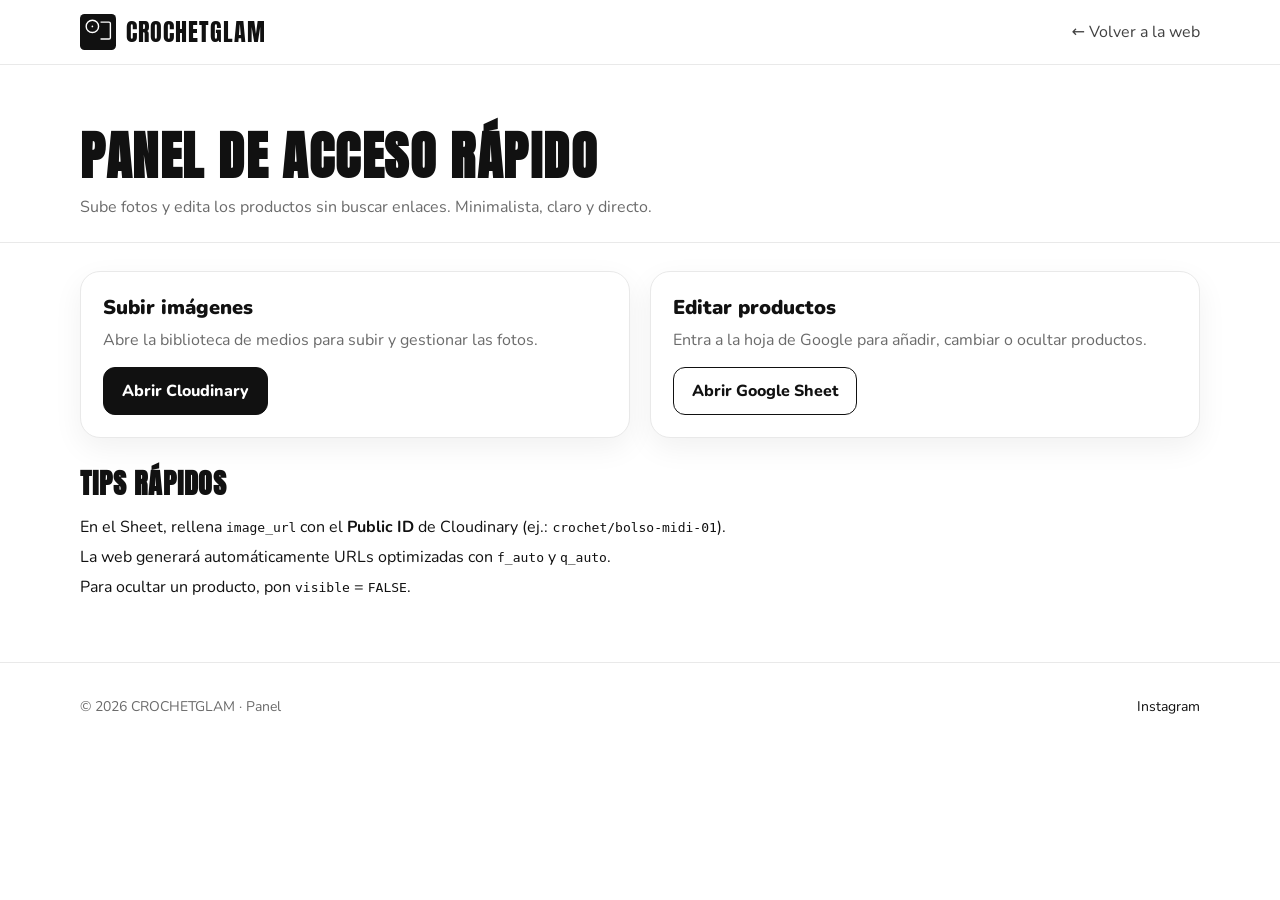
==== admin/index.html @ 77f70ba7 "Initial commit — CrochetGlam catálogo" ====
<!DOCTYPE html>
<html lang="es">
<head>
  <meta charset="UTF-8" />
  <meta name="viewport" content="width=device-width, initial-scale=1" />
  <title>Panel — CROCHETGLAM</title>
  <meta name="description" content="Panel rápido para gestionar imágenes y productos.">
  <link rel="preconnect" href="https://fonts.googleapis.com">
  <link rel="preconnect" href="https://fonts.gstatic.com" crossorigin>
  <link href="https://fonts.googleapis.com/css2?family=Anton&amp;family=Nunito:wght@300;400;600;700&amp;display=swap" rel="stylesheet">
  <link rel="stylesheet" href="assets/panel.css">
</head>
<body>
  <header class="site-header" id="top">
    <div class="wrap">
      <a class="brand" href="#" aria-label="CROCHETGLAM">
        <img src="assets/logo-placeholder.svg" alt="Logo CROCHETGLAM" class="brand-logo">
        <span class="brand-text">CROCHETGLAM</span>
      </a>
      <nav class="nav">
        <a href="../index.html">← Volver a la web</a>
      </nav>
    </div>
  </header>

  <main>
    <section class="hero reveal">
      <div class="wrap">
        <h1 class="headline">Panel de Acceso Rápido</h1>
        <p class="subhead">Sube fotos y edita los productos sin buscar enlaces. Minimalista, claro y directo.</p>
      </div>
    </section>

    <section class="panel-actions">
      <div class="wrap grid">
        <article class="card reveal">
          <div class="card-body">
            <h2 class="card-title">Subir imágenes</h2>
            <p class="card-desc">Abre la biblioteca de medios para subir y gestionar las fotos.</p>
            <a class="btn btn-primary" id="btn-cloudinary" href="#" target="_blank" rel="noopener">Abrir Cloudinary</a>
          </div>
        </article>

        <article class="card reveal">
          <div class="card-body">
            <h2 class="card-title">Editar productos</h2>
            <p class="card-desc">Entra a la hoja de Google para añadir, cambiar o ocultar productos.</p>
            <a class="btn btn-outline" id="btn-sheet" href="#" target="_blank" rel="noopener">Abrir Google Sheet</a>
          </div>
        </article>
      </div>
    </section>

    <section class="tips">
      <div class="wrap">
        <h3 class="section-title reveal">Tips rápidos</h3>
        <ul class="tips-list">
          <li class="reveal">En el Sheet, rellena <code>image_url</code> con el <strong>Public ID</strong> de Cloudinary (ej.: <code>crochet/bolso-midi-01</code>).</li>
          <li class="reveal">La web generará automáticamente URLs optimizadas con <code>f_auto</code> y <code>q_auto</code>.</li>
          <li class="reveal">Para ocultar un producto, pon <code>visible</code> = <code>FALSE</code>.</li>
        </ul>
      </div>
    </section>
  </main>

  <footer class="site-footer">
    <div class="wrap">
      <p>© <span id="year"></span> CROCHETGLAM · Panel</p>
      <p><a href="https://instagram.com/crochettglamm" target="_blank" rel="noopener">Instagram</a></p>
    </div>
  </footer>

  <script>
    const PANEL_LINKS = {
      cloudinary: 'https://console.cloudinary.com/console/c-REEMPLAZA/media_library',
      sheet: 'https://docs.google.com/spreadsheets/d/REEMPLAZA/edit'
    };
    document.addEventListener('DOMContentLoaded', () => {
      document.getElementById('year').textContent = new Date().getFullYear();
      const btnCld = document.getElementById('btn-cloudinary');
      const btnSheet = document.getElementById('btn-sheet');
      if (PANEL_LINKS.cloudinary) btnCld.href = PANEL_LINKS.cloudinary;
      if (PANEL_LINKS.sheet) btnSheet.href = PANEL_LINKS.sheet;
      const els = document.querySelectorAll('.reveal');
      const io = new IntersectionObserver(entries => {
        entries.forEach(e => { if (e.isIntersecting) { e.target.classList.add('in-view'); io.unobserve(e.target);} });
      }, { threshold: 0.1 });
      els.forEach(el => io.observe(el));
    });
  </script>
</body>
</html>
---- admin/assets/panel.css ----
:root{--bg:#fff;--fg:#111;--muted:#6b6b6b;--line:#e9e9e9;--shadow:0 10px 30px rgba(0,0,0,.06);--radius:20px}
*{box-sizing:border-box}html,body{margin:0;padding:0;background:var(--bg);color:var(--fg);font-family:'Nunito',system-ui,-apple-system,Segoe UI,Roboto,Helvetica,Arial,sans-serif}
a{color:var(--fg);text-decoration:none}
.wrap{width:min(1120px,92%);margin:0 auto}
.site-header{position:sticky;top:0;z-index:50;background:rgba(255,255,255,.8);backdrop-filter:saturate(1.2) blur(8px);border-bottom:1px solid var(--line)}
.site-header .wrap{display:flex;align-items:center;justify-content:space-between;padding:14px 0}
.brand{display:flex;align-items:center;gap:10px}
.brand-text{font-family:'Anton',sans-serif;letter-spacing:.04em;font-size:24px}
.brand-logo{width:36px;height:36px;object-fit:contain}
.nav a{margin-left:18px;opacity:.8;transition:opacity .2s ease}.nav a:hover{opacity:1}
.hero{padding:64px 0 24px;border-bottom:1px solid var(--line)}
.headline{font-family:'Anton',sans-serif;letter-spacing:.03em;line-height:1.05;margin:0 0 12px;font-size:clamp(30px,6vw,52px);text-transform:uppercase}
.subhead{margin:8px 0 0;color:var(--muted)}
.grid{display:grid;grid-template-columns:repeat(auto-fit,minmax(280px,1fr));gap:20px;padding:28px 0 8px}
.card{border:1px solid var(--line);border-radius:var(--radius);box-shadow:var(--shadow);background:#fff;overflow:hidden;transform:translateY(8px);transition:transform .25s ease, box-shadow .25s ease}
.card:hover{transform:translateY(-4px);box-shadow:0 16px 40px rgba(0,0,0,.08)}
.card-body{padding:22px}
.card-title{font-weight:900;margin:0 0 8px;font-size:20px}
.card-desc{color:var(--muted);margin:0 0 16px}
.btn{border:1px solid var(--fg);padding:12px 18px;border-radius:12px;font-weight:800;display:inline-block}
.btn-primary{background:var(--fg);color:#fff}
.btn-outline{background:#fff;color:var(--fg)}
.section-title{font-family:'Anton',sans-serif;letter-spacing:.03em;text-transform:uppercase;font-size:clamp(22px,4vw,28px);margin:8px 0 0}
.tips{padding:8px 0 64px}
.tips-list{display:grid;gap:8px;margin:12px 0 0;padding:0;list-style:none}
.site-footer{border-top:1px solid var(--line);padding:20px 0;color:var(--muted);font-size:14px}
.site-footer .wrap{display:flex;align-items:center;justify-content:space-between;flex-wrap:wrap;gap:8px}
.reveal{opacity:0;transform:translateY(14px);transition:opacity .5s ease, transform .6s ease}
.reveal.in-view{opacity:1;transform:translateY(0)}
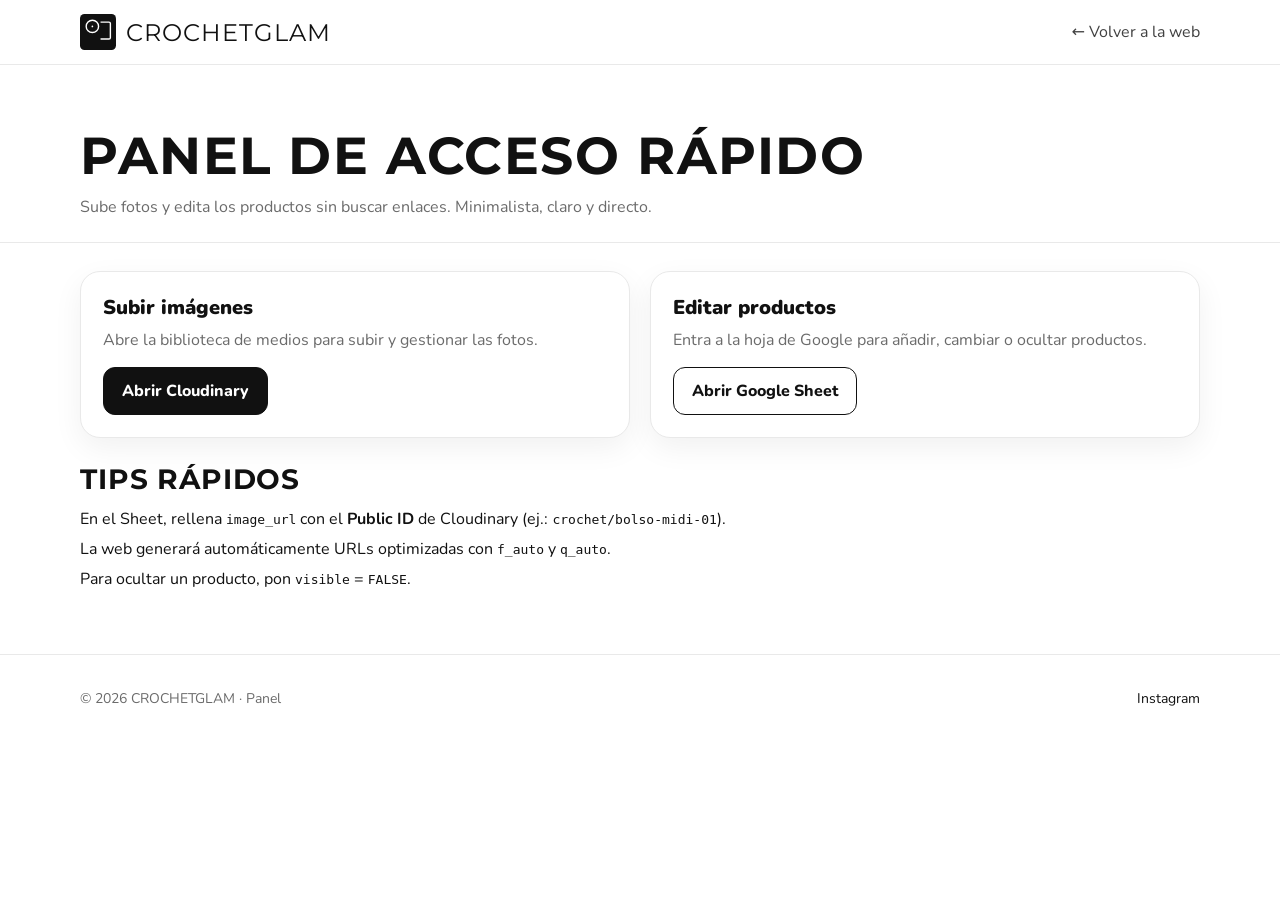
==== commit 65912692: "style: cambia fuente Anton a Montserrat y actualiza texto de Sobre la marca Co-Authored-By: Claude S" ====
--- a/admin/index.html
+++ b/admin/index.html
@@ -7,7 +7,7 @@
   <meta name="description" content="Panel rápido para gestionar imágenes y productos.">
   <link rel="preconnect" href="https://fonts.googleapis.com">
   <link rel="preconnect" href="https://fonts.gstatic.com" crossorigin>
-  <link href="https://fonts.googleapis.com/css2?family=Anton&amp;family=Nunito:wght@300;400;600;700&amp;display=swap" rel="stylesheet">
+  <link href="https://fonts.googleapis.com/css2?family=Montserrat:wght@700;900&amp;family=Nunito:wght@300;400;600;700&amp;display=swap" rel="stylesheet">
   <link rel="stylesheet" href="assets/panel.css">
 </head>
 <body>
--- a/admin/assets/panel.css
+++ b/admin/assets/panel.css
@@ -5,11 +5,11 @@
 .site-header{position:sticky;top:0;z-index:50;background:rgba(255,255,255,.8);backdrop-filter:saturate(1.2) blur(8px);border-bottom:1px solid var(--line)}
 .site-header .wrap{display:flex;align-items:center;justify-content:space-between;padding:14px 0}
 .brand{display:flex;align-items:center;gap:10px}
-.brand-text{font-family:'Anton',sans-serif;letter-spacing:.04em;font-size:24px}
+.brand-text{font-family:'Montserrat',sans-serif;letter-spacing:.04em;font-size:24px}
 .brand-logo{width:36px;height:36px;object-fit:contain}
 .nav a{margin-left:18px;opacity:.8;transition:opacity .2s ease}.nav a:hover{opacity:1}
 .hero{padding:64px 0 24px;border-bottom:1px solid var(--line)}
-.headline{font-family:'Anton',sans-serif;letter-spacing:.03em;line-height:1.05;margin:0 0 12px;font-size:clamp(30px,6vw,52px);text-transform:uppercase}
+.headline{font-family:'Montserrat',sans-serif;letter-spacing:.03em;line-height:1.05;margin:0 0 12px;font-size:clamp(30px,6vw,52px);text-transform:uppercase}
 .subhead{margin:8px 0 0;color:var(--muted)}
 .grid{display:grid;grid-template-columns:repeat(auto-fit,minmax(280px,1fr));gap:20px;padding:28px 0 8px}
 .card{border:1px solid var(--line);border-radius:var(--radius);box-shadow:var(--shadow);background:#fff;overflow:hidden;transform:translateY(8px);transition:transform .25s ease, box-shadow .25s ease}
@@ -20,7 +20,7 @@
 .btn{border:1px solid var(--fg);padding:12px 18px;border-radius:12px;font-weight:800;display:inline-block}
 .btn-primary{background:var(--fg);color:#fff}
 .btn-outline{background:#fff;color:var(--fg)}
-.section-title{font-family:'Anton',sans-serif;letter-spacing:.03em;text-transform:uppercase;font-size:clamp(22px,4vw,28px);margin:8px 0 0}
+.section-title{font-family:'Montserrat',sans-serif;letter-spacing:.03em;text-transform:uppercase;font-size:clamp(22px,4vw,28px);margin:8px 0 0}
 .tips{padding:8px 0 64px}
 .tips-list{display:grid;gap:8px;margin:12px 0 0;padding:0;list-style:none}
 .site-footer{border-top:1px solid var(--line);padding:20px 0;color:var(--muted);font-size:14px}
